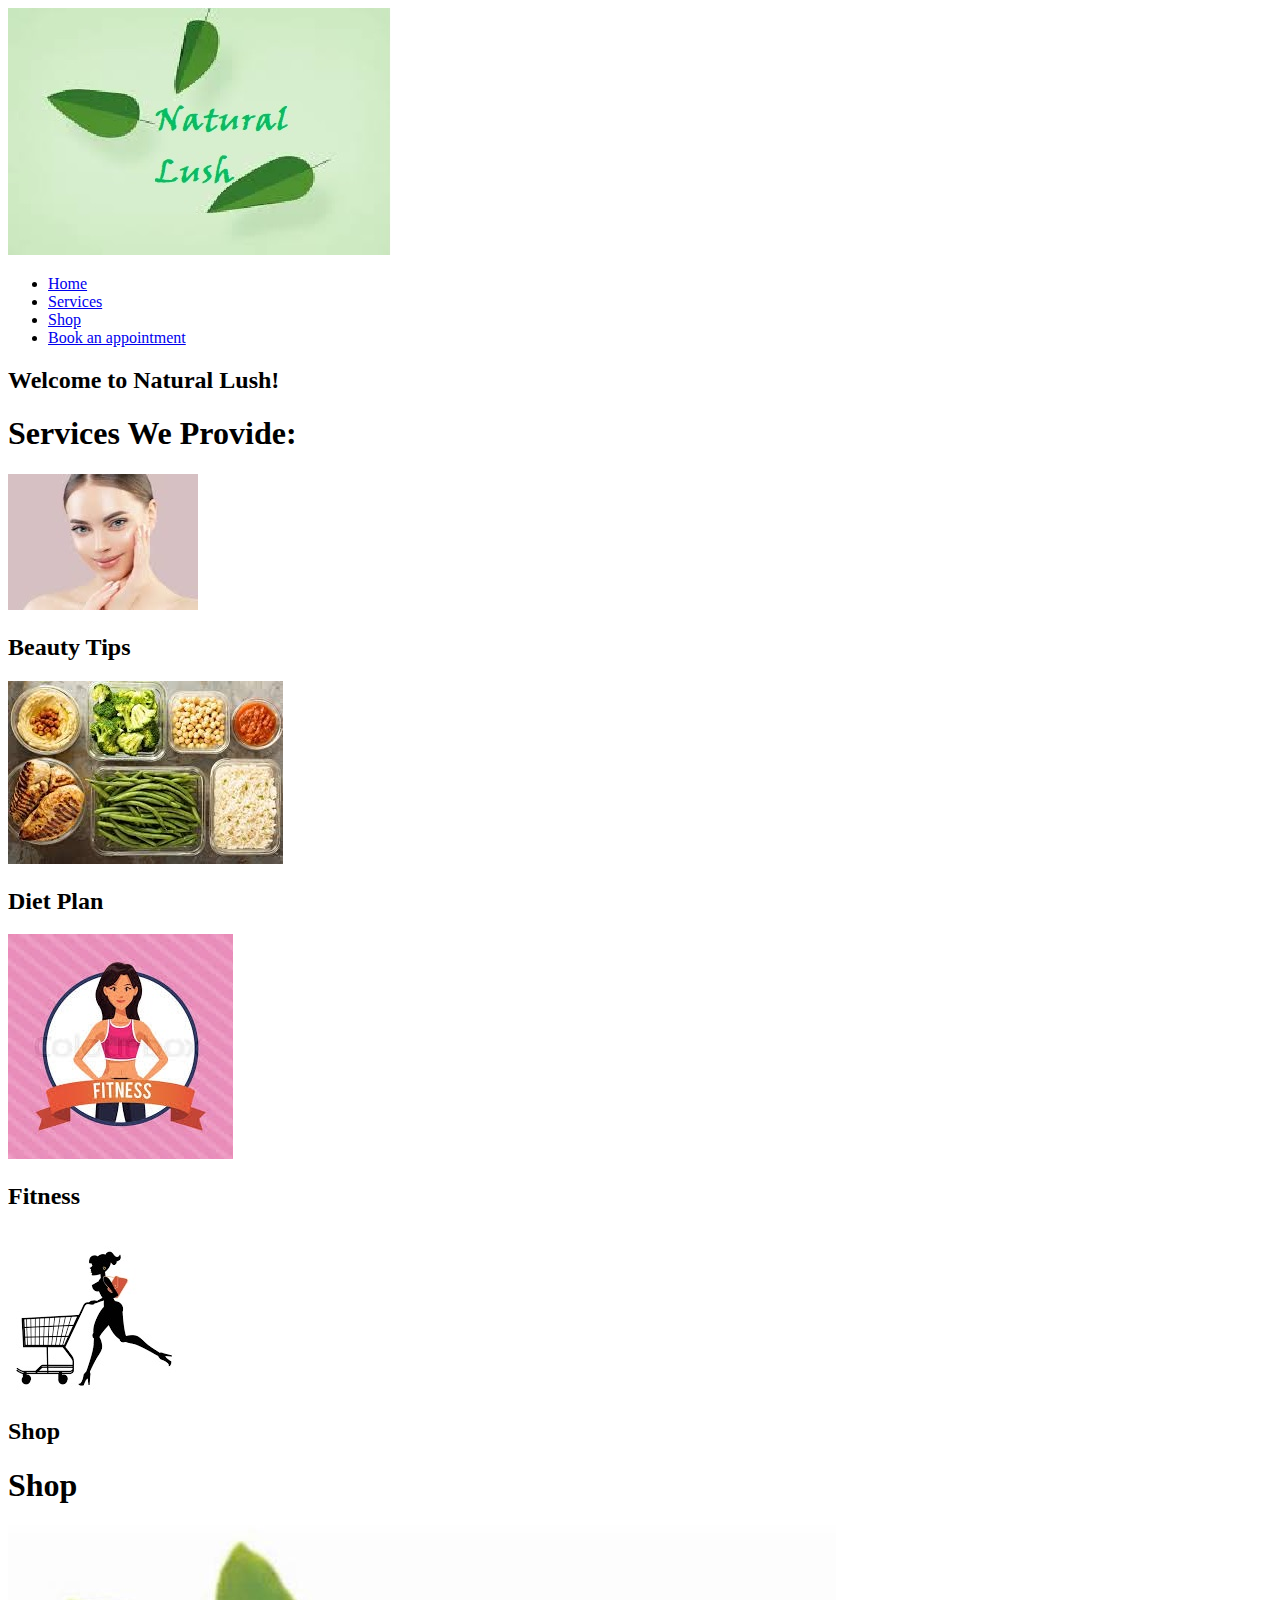
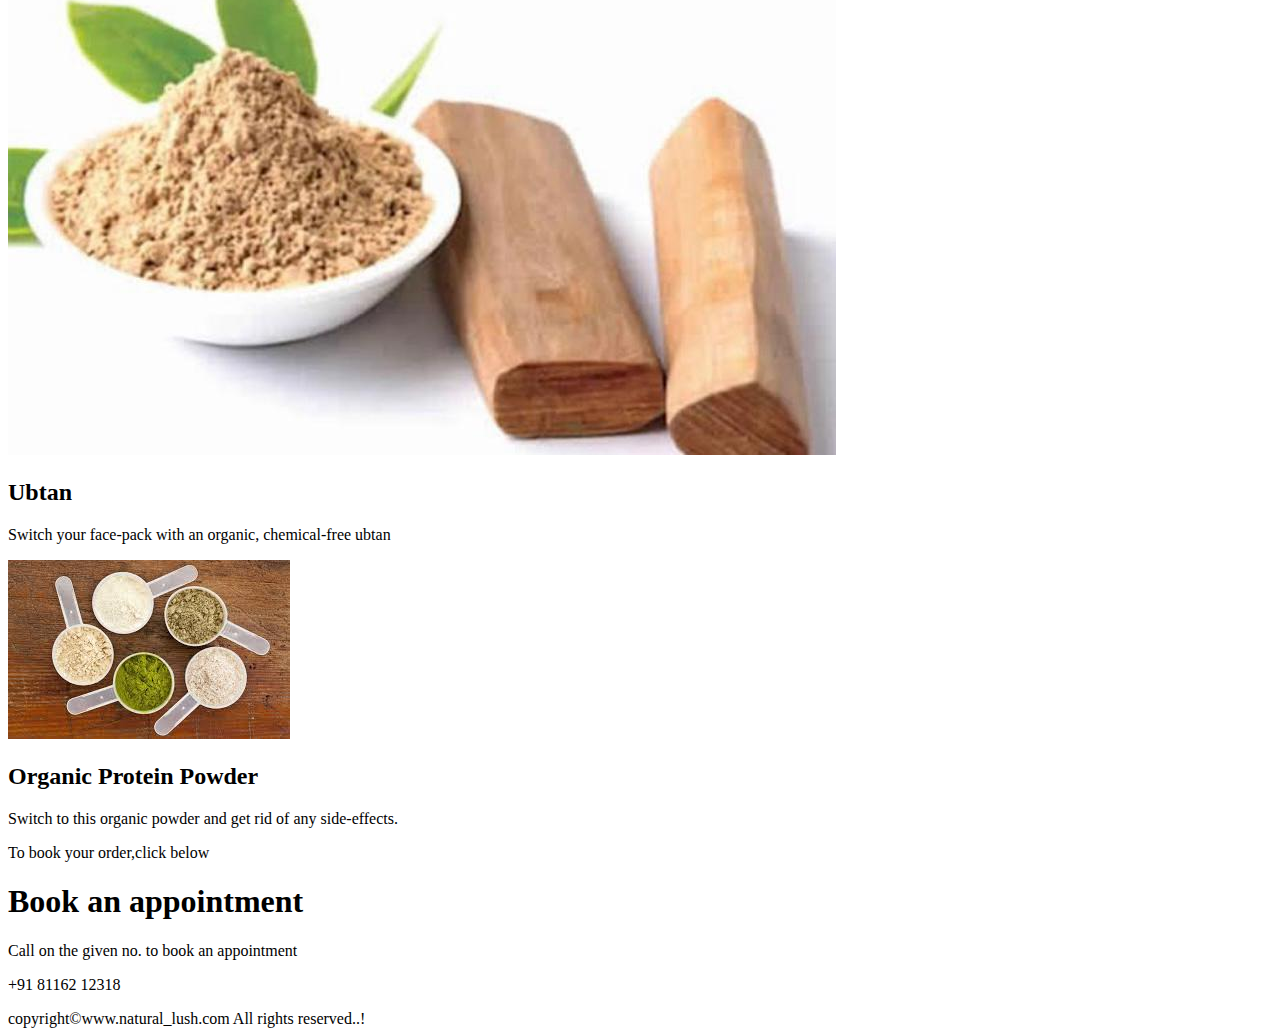
==== index.html @ 85775b46 "Add files via upload" ====
<!DOCTYPE html>
<html lang="en">

<head>
    <meta charset="UTF-8">
    <meta http-equiv="X-UA-Compatible" content="IE=edge">
    <meta name="viewport" content="width=device-width, initial-scale=1.0">
    <title>natural lush</title>
    <link rel="stylesheet" href="css/style.css">
    <link rel="stylesheet" media="screen and (max-width:1264px)" href="css/phone.css">
    <link href="https://fonts.googleapis.com/css2?family=Baloo+Bhai+2&family=Shalimar&display=swap" rel="stylesheet">

</head>

<body>


    <nav id="navbar">
        <div id="logo">
            <img src="logo.jpg" alt="">
        </div>

        <ul>
            <li class="item"><a href="#home">Home</a></li>
            <li class="item"><a href="#services">Services</a></li>
            <li class="item"><a href="#client-section">Shop</a></li>
            <li class="item"><a href="#contact">Book an appointment</a></li>


        </ul>
    </nav>
    <section id="home">
        <h2 class="h-primary">Welcome to Natural Lush!</h2>
    </section>

    <section class="services-container">
        <h1 class="h-primary center">Services We Provide:</h1>
        <div id="services">
            <div class="box">
                <img src="btips.jpg" alt="">
                <h2 class="h-secondary center">Beauty Tips</h2>
            </div>
            <div class="box">
                <img src="diet.jpg" alt="">
                <h2 class="h-secondary center">Diet Plan</h2>
            </div>
            <div class="box">
                <img src="fitn.jpg" alt="">
                <h2 class="h-secondary center">Fitness</h2>
            </div>
            <div class="box">
                <img src="shop.jpg" alt="">
                <h2 class="h-secondary center">Shop</h2>
            </div>
        </div>
    </section>

    <section id="client-section">
        <h1 class="h-primary center">Shop</h1>
        <div id="clients">
            <div class="box">
                <img src="ubtan.jpeg" alt="">
                <h2 class="h-secondary center">Ubtan</h2>
                <p class="center">Switch your face-pack with an organic, chemical-free ubtan </p>
            </div>
            <div class="box">
                <img src="pp.jfif" alt="">
                <h2 class="h-secondary center">Organic Protein Powder</h2>
                <p class="center">Switch to this organic powder and get rid of any side-effects.
                </p>
            </div>
            <p>To book your order,click below</p>
    </section>
    <!-- <div class="client-item">
              <img src="img/tamara-bellis-JoKS3XweV50-unsplash.jpg" alt="our client">
          </div>
          <div class="client-item">
              <img src="img/bruce-mars-AndE50aaHn4-unsplash.jpg" alt="our client">
          </div>
         
          
          <div class="client-item">
              <img src="img/sonnie-hiles-gG70fyu3qsg-unsplash.jpg" alt="our client">
          </div>
        </div> -->

    <section id="contact">
        <h1 class="h-primary center">Book an appointment</h1>
        <p class="center">Call on the given no. to book an appointment</p>
        <p class="center">+91 81162 12318</p>
    </section>

    <footer>
        <div class="center">
            copyright&copy;www.natural_lush.com All rights reserved..!
        </div>
    </footer>

</body>

</html>
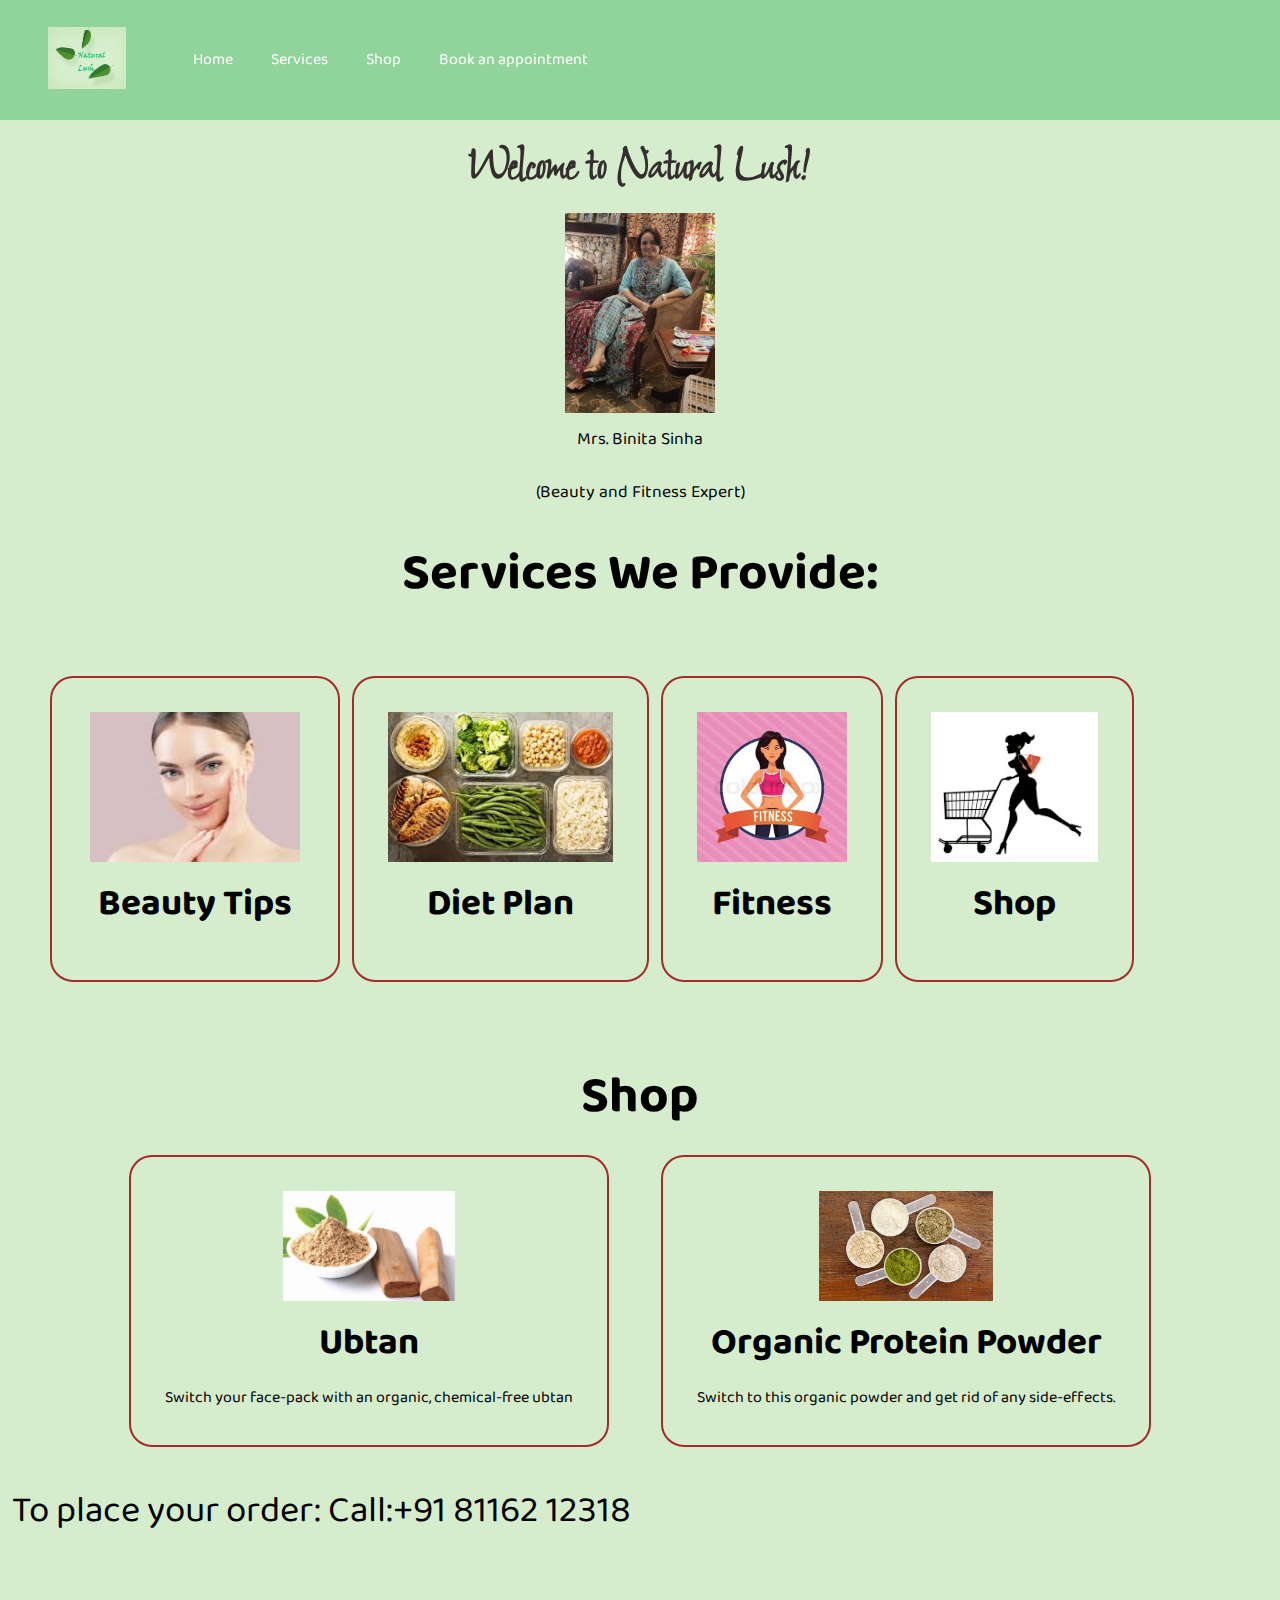
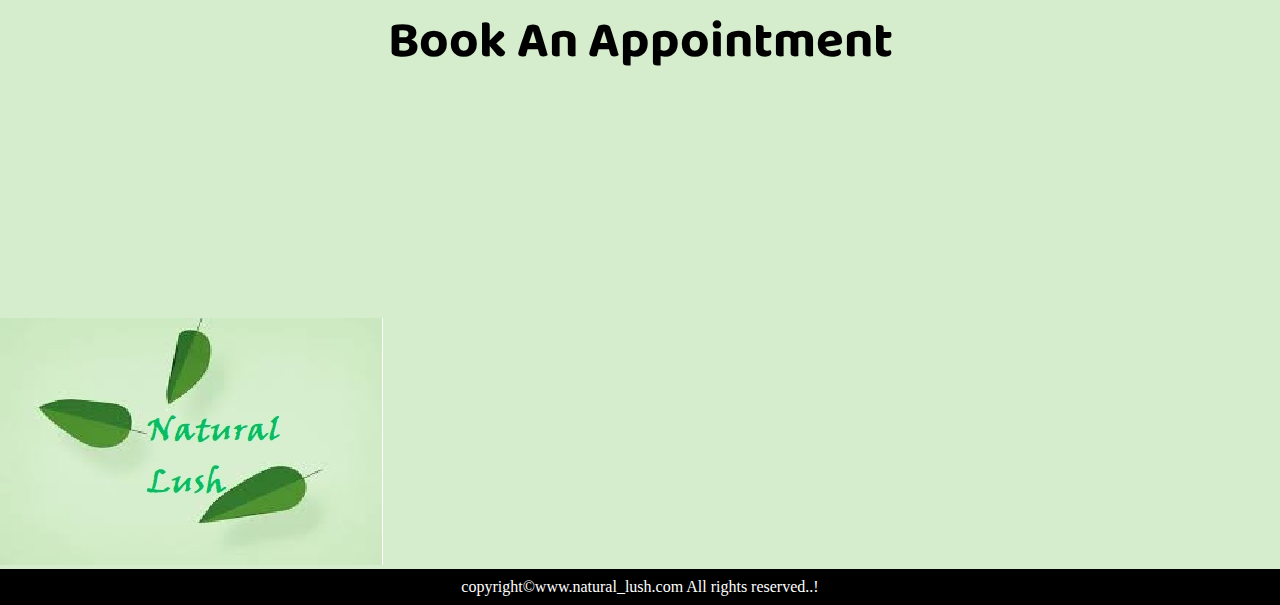
==== commit ca2c5418: "Add files via upload" ====
--- a/index.html
+++ b/index.html
@@ -12,7 +12,7 @@
 
 </head>
 
-<body>
+<body background="bg1.jpg">
 
 
     <nav id="navbar">
@@ -31,6 +31,9 @@
     </nav>
     <section id="home">
         <h2 class="h-primary">Welcome to Natural Lush!</h2>
+        <img src="pic.jpeg" alt="" width="150" height="200">
+        <p class="h-primary center">Mrs. Binita Sinha</p>
+        <p class="h-primary center">(Beauty and Fitness Expert)</p>
     </section>
 
     <section class="services-container">
@@ -69,8 +72,14 @@
                 <p class="center">Switch to this organic powder and get rid of any side-effects.
                 </p>
             </div>
-            <p>To book your order,click below</p>
     </section>
+    <br>
+    <p class="h-secondary">
+        To place your order: Call:+91 81162 12318
+    </p>
+    <br>
+    <br>
+    <h1 class="h-primary center">Book An Appointment</h1>
     <!-- <div class="client-item">
               <img src="img/tamara-bellis-JoKS3XweV50-unsplash.jpg" alt="our client">
           </div>
@@ -85,9 +94,7 @@
         </div> -->
 
     <section id="contact">
-        <h1 class="h-primary center">Book an appointment</h1>
-        <p class="center">Call on the given no. to book an appointment</p>
-        <p class="center">+91 81162 12318</p>
+        <img src="logo.jpg" alt="">
     </section>
 
     <footer>
--- a/css/style.css
+++ b/css/style.css
@@ -0,0 +1,304 @@
+/* css reset */
+*{
+    margin: 0px;
+    padding: 0px;
+
+}
+html{
+    scroll-behavior: smooth;
+}
+
+/* css variables */
+:root{
+    --navbar--height:59PX;
+}
+
+/* NAVIGATION BAR */
+
+#navbar::before{
+    content: "";
+    background-color: rgb(41, 173, 81);
+    position: absolute;
+    top: 0px;
+    left: 0px;
+    height: 100%;
+    width: 100%;
+   
+    z-index: -1;
+    opacity: 0.4;
+}
+
+
+
+/* nav bar :logo and img */
+#logo{
+margin: 34px 45px;
+
+}
+
+#logo img{
+    margin: -7px 3px;
+    height: 62px;
+    align-items: center;
+    width: 78px;
+
+}
+
+/* nav bar: list styling */
+#navbar{
+    position: sticky;
+    display: flex;
+    align-items: center;
+    top: 0px;
+    left: 0px;
+}
+#navbar ul{
+    display:flex;
+    font-family: 'Baloo Bhai 2', cursive;
+
+}
+
+#navbar ul li{
+    /* display:flex; */
+    list-style: none;
+    font-size: 1.3 rem;
+    
+
+}
+#navbar ul li a {
+    color: white;
+    display: block;
+    padding: 2px 19px;
+    border-radius: 18px;
+    text-decoration: none;
+
+}
+#navbar ul li a:hover {
+    color: black(6, 112, 47, 0.959);
+    background-color:white(145, 231, 142)
+
+}
+
+/* home section */
+#home{
+    display: flex;
+    flex-direction: column;
+    padding: 3px 200px;
+    height: 395px;
+    justify-content: center;
+    align-items: center;
+    font-weight: strong;
+    
+}
+#home .h-primary:hover{
+    padding: 3px 23px;
+    /* border: 2px solid white; */
+   
+    margin: 14px ;
+    font-size: 4.2rem;
+    /* border-radius: 10px; */
+    cursor: pointer;
+    
+}
+#home p:hover{
+    padding: 3px 23px;
+    /* border: 2px solid white; */
+   
+    margin: 14px ;
+    font-size: 1.6rem;
+    font-weight: strong;
+    /* border-radius: 10px; */
+    cursor: pointer;
+    
+}
+#home::before{
+    content: "";
+    position: absolute;
+  
+    background: url('../img/beach-1824855.jpg') no-repeat center center/cover;
+    display: flex;
+    top: 0px;
+    left: 0px;
+    height: 79%;
+    width: 100%;
+    z-index: -1;
+    opacity: 0.67;
+
+}
+
+#home h2{
+    
+    font-family: 'Shalimar', Arial, Helvetica, sans-serif;
+    font-size: 3.4rem;
+    color: rgb(53, 46, 46);
+    text-align: center;
+
+}
+#home p{
+    font-family: 'Baloo Bhai 2', Arial, Helvetica, sans-serif;
+
+    color: black;
+    text-align: center;font-size: 1.1rem;
+
+}
+
+/* servoices section */
+#services{
+  margin: 44px;  
+  display: flex;
+
+}
+#services .box {
+    border: 2px solid brown;
+    padding: 34px; ;
+    margin: 4px 6px;
+    border-radius: 23px;
+    /* background: #ebf3f3; */
+    margin-bottom: 18px;
+
+
+}
+
+#services .box img{
+    height: 150px;
+    margin: auto;
+    display: block;
+
+}
+#services .box p{
+    font-family: 'Baloo Bhai 2', cursive;
+    
+}
+
+
+/* clients section */
+
+
+#clients .box {
+    border: 2px solid brown;
+    padding: 34px; ;
+    margin: 4px 26px;
+    border-radius: 23px;
+
+
+}
+#clients{
+    display: flex;
+    justify-content: center;
+    align-items: center;
+
+
+}
+.client-item{
+    padding:34px ;
+}
+#clients .box img{
+    height: 110px;
+    margin: auto;
+    display: block;
+
+}
+#clients .box p{
+    font-family: 'Baloo Bhai 2', cursive;
+}
+/* contact us section */
+
+#contact{
+position: relative;
+margin: 222px 0px auto;
+
+}
+#contact h1{
+    font-size: 3.3rem;
+    color: white;
+}
+#contact::before{
+content: "";
+position: absolute;
+width: 100%;
+height: 100%;
+z-index: -1;
+opacity: 0.96;
+background: url(../img/paris-4056742.jpg) no-repeat center center/cover;
+
+ 
+}
+#contact-box{
+    display: flex;
+    justify-content: center;
+    align-items: center;
+    padding-bottom: 34px;
+    
+
+}
+#contact-box form{
+    width: 40%;
+    
+
+
+}
+#contact-box label{
+    font-family: 'Baloo Bhai 2', cursive;
+color: white;
+    font-size: 1.8rem;
+    font-weight: strong;
+border-radius:9px ;
+
+
+
+}
+#contact-box input , #contact-box textarea{
+width: 100%;
+padding: 0.5rem;
+
+}
+
+/* footer area */
+footer{
+    background: black;
+    color: white;
+    
+    padding: 9px 20px;
+
+}
+
+/* utility classes */
+.h-primary{
+    font-family: 'Baloo Bhai 2', cursive;
+    font-size: 3.2rem;
+    padding: 12px;
+
+}
+.h-secondary{
+    font-family: 'Baloo Bhai 2', cursive;
+    font-size: 2.3rem;
+    padding: 12px;
+
+}
+.btn{
+    padding: 3px 23px;
+    border: 2px solid white;
+    background-color: rgb(219, 87, 87);
+    color: white;
+    margin: 14px ;
+    font-size: 0.8rem;
+    border-radius: 10px;
+    cursor: pointer;
+    
+
+}
+.btn:hover{
+    padding: 3px 23px;
+    border: 2px solid white;
+    background-color: rgb(219, 87, 87);
+    color: white;
+    margin: 14px ;
+    font-size: 1.2rem;
+    border-radius: 10px;
+    cursor: pointer;
+    
+
+}
+.center{
+text-align: center;
+}--- a/css/phone.css
+++ b/css/phone.css
@@ -0,0 +1,84 @@
+#navbar{
+    flex-direction: column;
+
+}
+#navbar ul li a{
+    flex-direction: column;
+    font-size: 1rem;
+    padding: 0px 7px;
+    padding-bottom: 8px;
+}
+#home p {
+    font-size: 10px;
+}
+#home h2 {
+    font-family: 'Shalimar', cursive;
+    font-size: 2.2rem;
+    color: rgb(53, 46, 46);
+    text-align: center;
+}
+
+#home{
+height: 258px;
+width :auto;
+padding: 3px 28px;
+
+}
+#home::before{
+height: 400px;
+
+
+}
+#home p{
+    font-size: 13px;
+
+}
+
+#services{
+flex-direction: column;
+}
+#services .box{
+    padding: 14px;
+    margin: 2px 0px;
+    margin-bottom: 20px;
+
+}
+
+
+
+#clients{
+    flex-direction: column;
+  flex-wrap: wrap;
+   
+}
+
+#clients img{
+    width: 76px;
+    padding:22px 22px ;
+    height: auto;
+}
+
+
+
+
+#contact-box form{
+    align-items: center;
+width: 70% ;
+
+}
+
+
+
+#footer{
+
+
+}
+
+.h-primary{
+    font-size: 26px;
+}
+
+.btn{
+    font-size: 13px;
+    padding: 4px 8px;
+}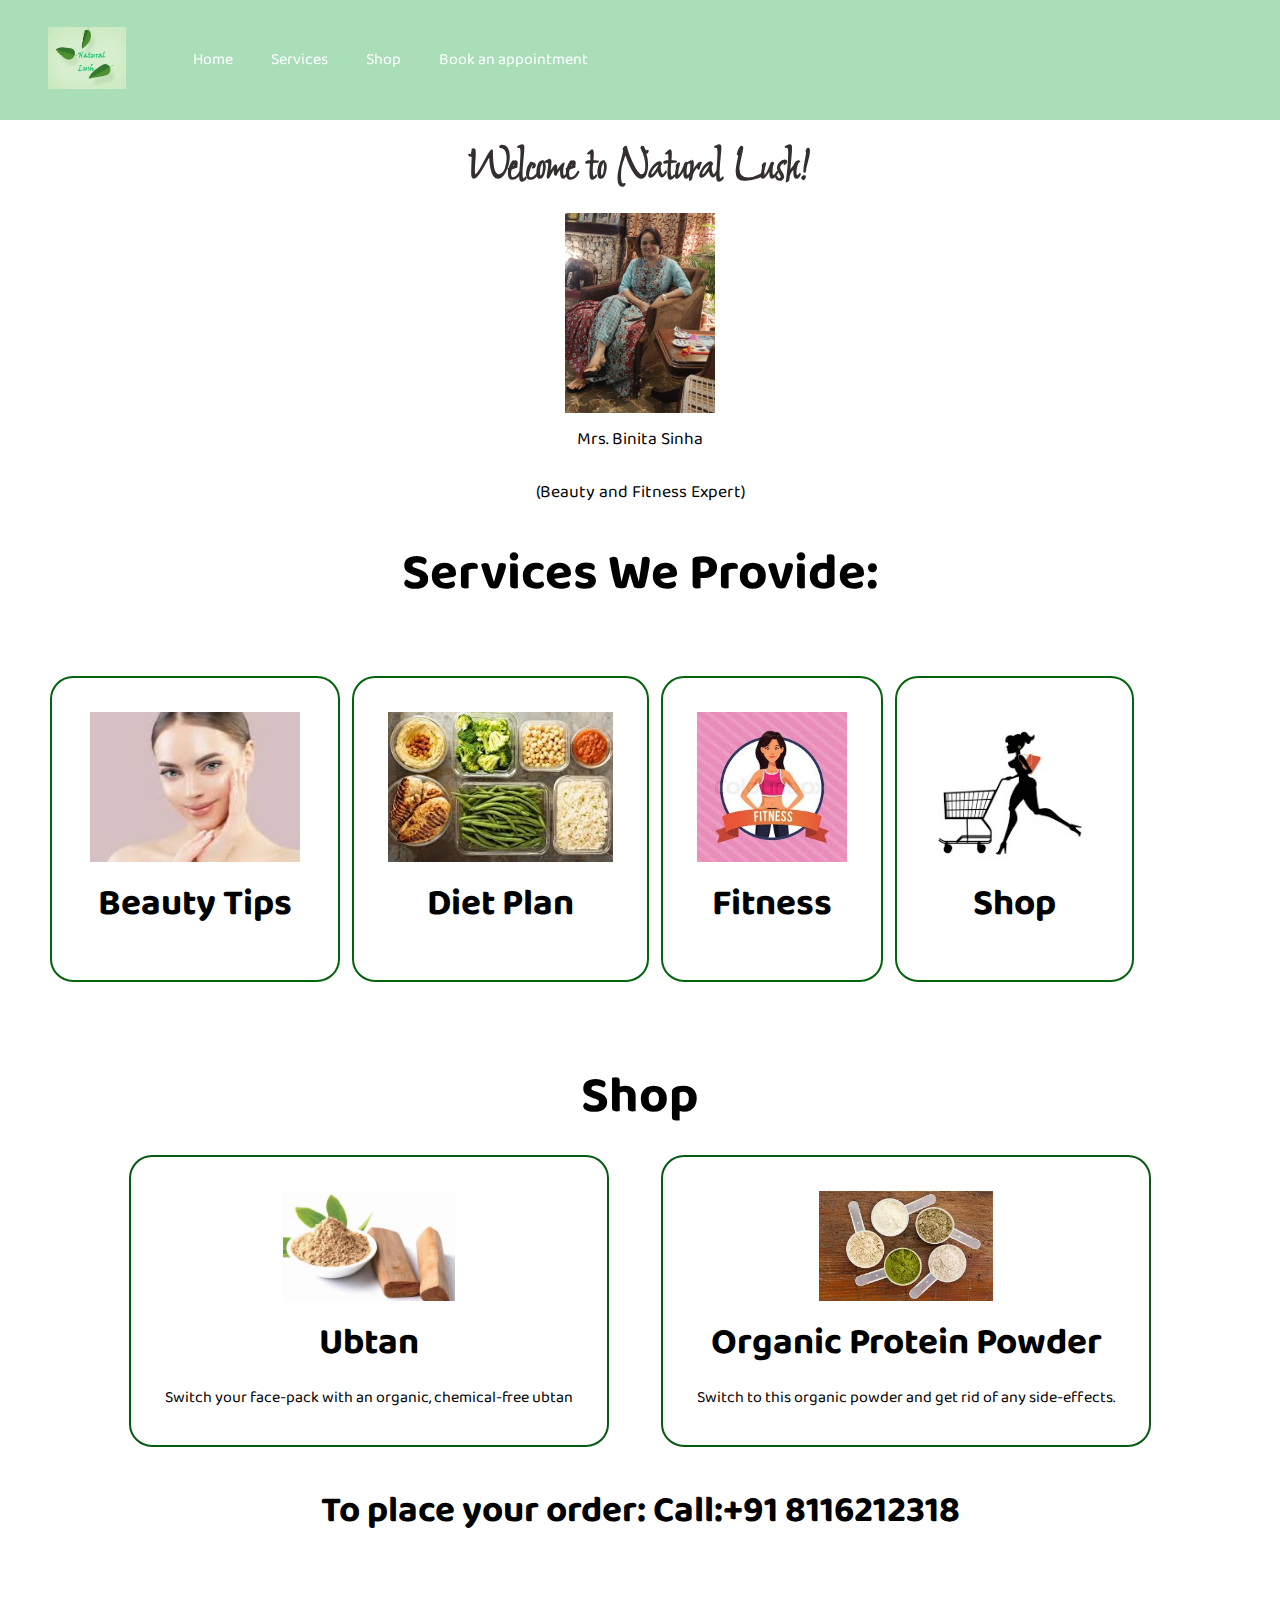
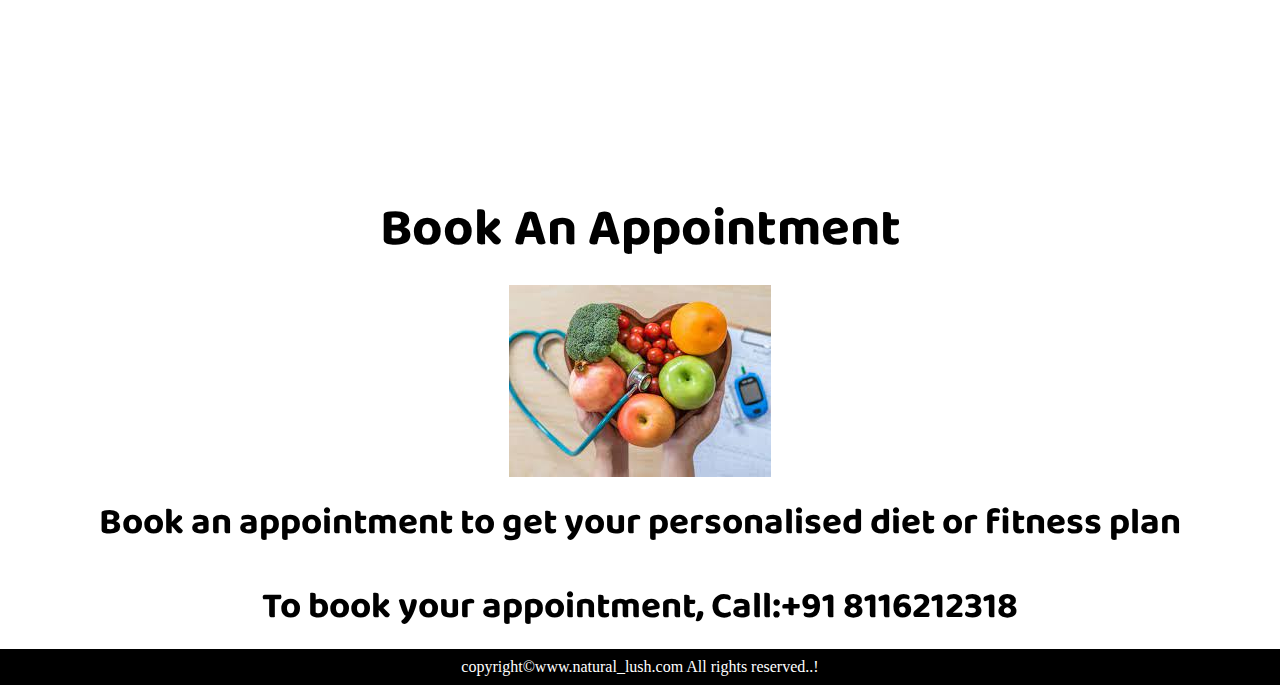
==== commit 5c613aea: "Add files via upload" ====
--- a/index.html
+++ b/index.html
@@ -17,7 +17,7 @@
 
     <nav id="navbar">
         <div id="logo">
-            <img src="logo.jpg" alt="">
+            <img src="img/logo.jpg" alt="">
         </div>
 
         <ul>
@@ -31,7 +31,7 @@
     </nav>
     <section id="home">
         <h2 class="h-primary">Welcome to Natural Lush!</h2>
-        <img src="pic.jpeg" alt="" width="150" height="200">
+        <img src="img/pic.jpeg" alt="" width="150" height="200">
         <p class="h-primary center">Mrs. Binita Sinha</p>
         <p class="h-primary center">(Beauty and Fitness Expert)</p>
     </section>
@@ -40,19 +40,19 @@
         <h1 class="h-primary center">Services We Provide:</h1>
         <div id="services">
             <div class="box">
-                <img src="btips.jpg" alt="">
+                <img src="img/btips.jpg" alt="">
                 <h2 class="h-secondary center">Beauty Tips</h2>
             </div>
             <div class="box">
-                <img src="diet.jpg" alt="">
+                <img src="img/diet.jpg" alt="">
                 <h2 class="h-secondary center">Diet Plan</h2>
             </div>
             <div class="box">
-                <img src="fitn.jpg" alt="">
+                <img src="img/fitn.jpg" alt="">
                 <h2 class="h-secondary center">Fitness</h2>
             </div>
             <div class="box">
-                <img src="shop.jpg" alt="">
+                <img src="img/shop.jpg" alt="">
                 <h2 class="h-secondary center">Shop</h2>
             </div>
         </div>
@@ -62,24 +62,19 @@
         <h1 class="h-primary center">Shop</h1>
         <div id="clients">
             <div class="box">
-                <img src="ubtan.jpeg" alt="">
+                <img src="img/ubtan.jpeg" alt="">
                 <h2 class="h-secondary center">Ubtan</h2>
                 <p class="center">Switch your face-pack with an organic, chemical-free ubtan </p>
             </div>
             <div class="box">
-                <img src="pp.jfif" alt="">
+                <img src="img/pp.jfif" alt="">
                 <h2 class="h-secondary center">Organic Protein Powder</h2>
                 <p class="center">Switch to this organic powder and get rid of any side-effects.
                 </p>
             </div>
     </section>
     <br>
-    <p class="h-secondary">
-        To place your order: Call:+91 81162 12318
-    </p>
-    <br>
-    <br>
-    <h1 class="h-primary center">Book An Appointment</h1>
+    <h3 class="h-secondary center">To place your order: Call:+91 8116212318</h3>
     <!-- <div class="client-item">
               <img src="img/tamara-bellis-JoKS3XweV50-unsplash.jpg" alt="our client">
           </div>
@@ -94,7 +89,14 @@
         </div> -->
 
     <section id="contact">
-        <img src="logo.jpg" alt="">
+        <h1 class="h-primary center">Book An Appointment</h1>
+        <p class="center">
+            <img src="img/last.jfif" alt="">
+        </p>
+        <div class="box">
+            <h3 class="h-secondary center">Book an appointment to get your personalised diet or fitness plan</h3>
+            <h3 class="h-secondary center">To book your appointment, Call:+91 8116212318</h3>
+        </div>
     </section>
 
     <footer>
--- a/css/style.css
+++ b/css/style.css
@@ -149,7 +149,7 @@
 
 }
 #services .box {
-    border: 2px solid brown;
+    border: 2px solid rgb(3, 100, 11);
     padding: 34px; ;
     margin: 4px 6px;
     border-radius: 23px;
@@ -175,7 +175,7 @@
 
 
 #clients .box {
-    border: 2px solid brown;
+    border: 2px solid rgb(7, 90, 18);
     padding: 34px; ;
     margin: 4px 26px;
     border-radius: 23px;
@@ -210,7 +210,7 @@
 }
 #contact h1{
     font-size: 3.3rem;
-    color: white;
+    color: black;
 }
 #contact::before{
 content: "";
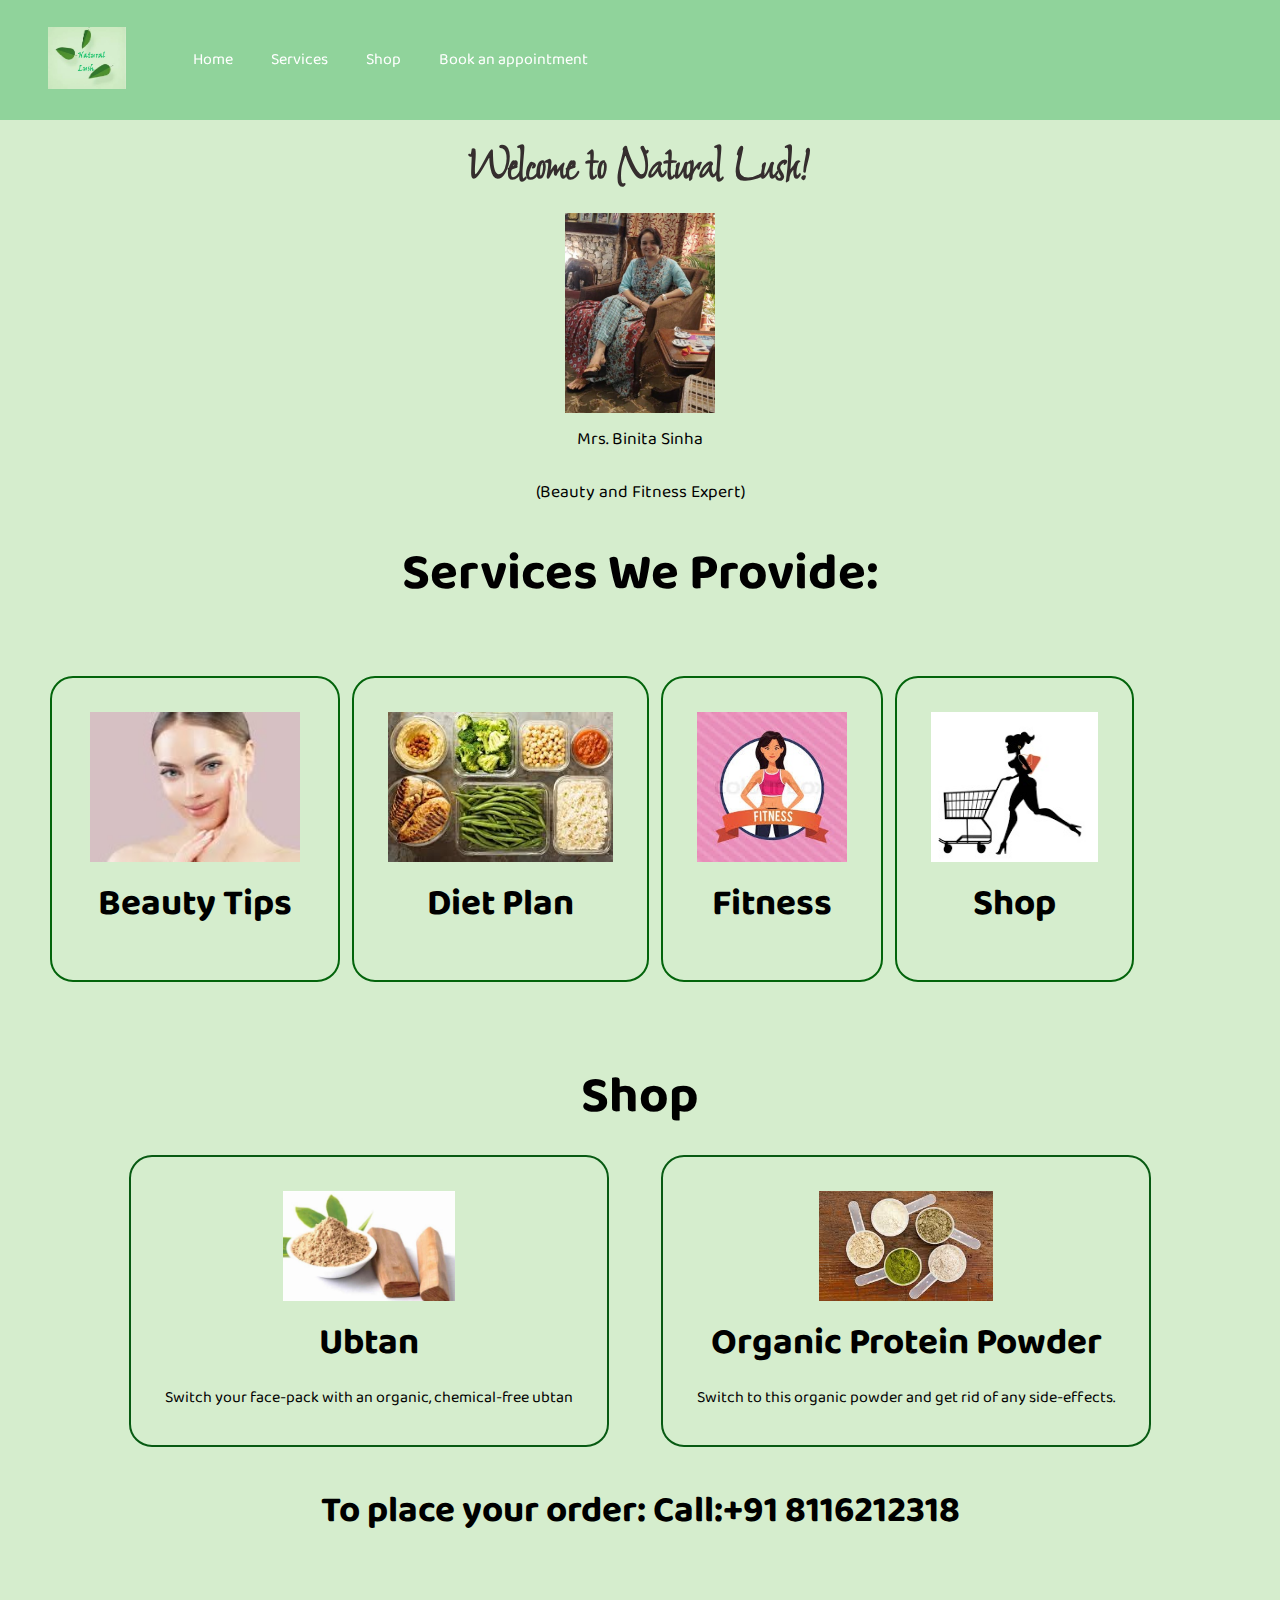
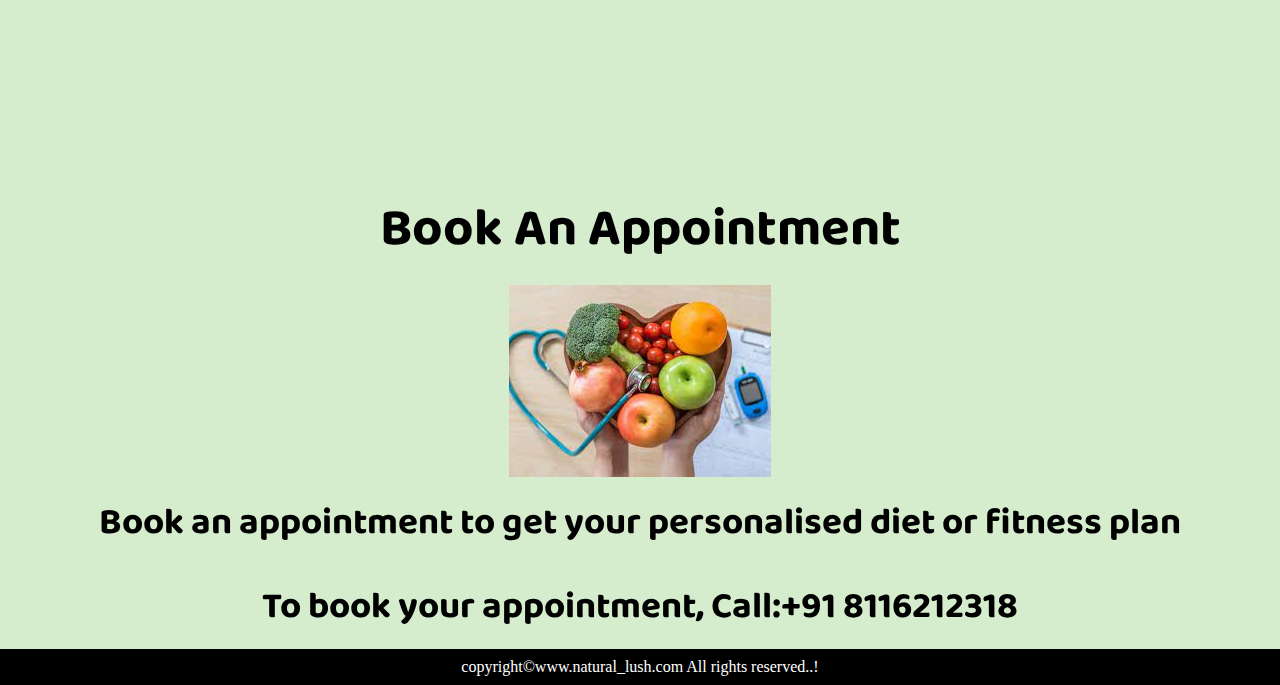
==== commit 6481b469: "Add files via upload" ====
--- a/index.html
+++ b/index.html
@@ -12,7 +12,7 @@
 
 </head>
 
-<body background="bg1.jpg">
+<body background="img/bg1.jpg">
 
 
     <nav id="navbar">
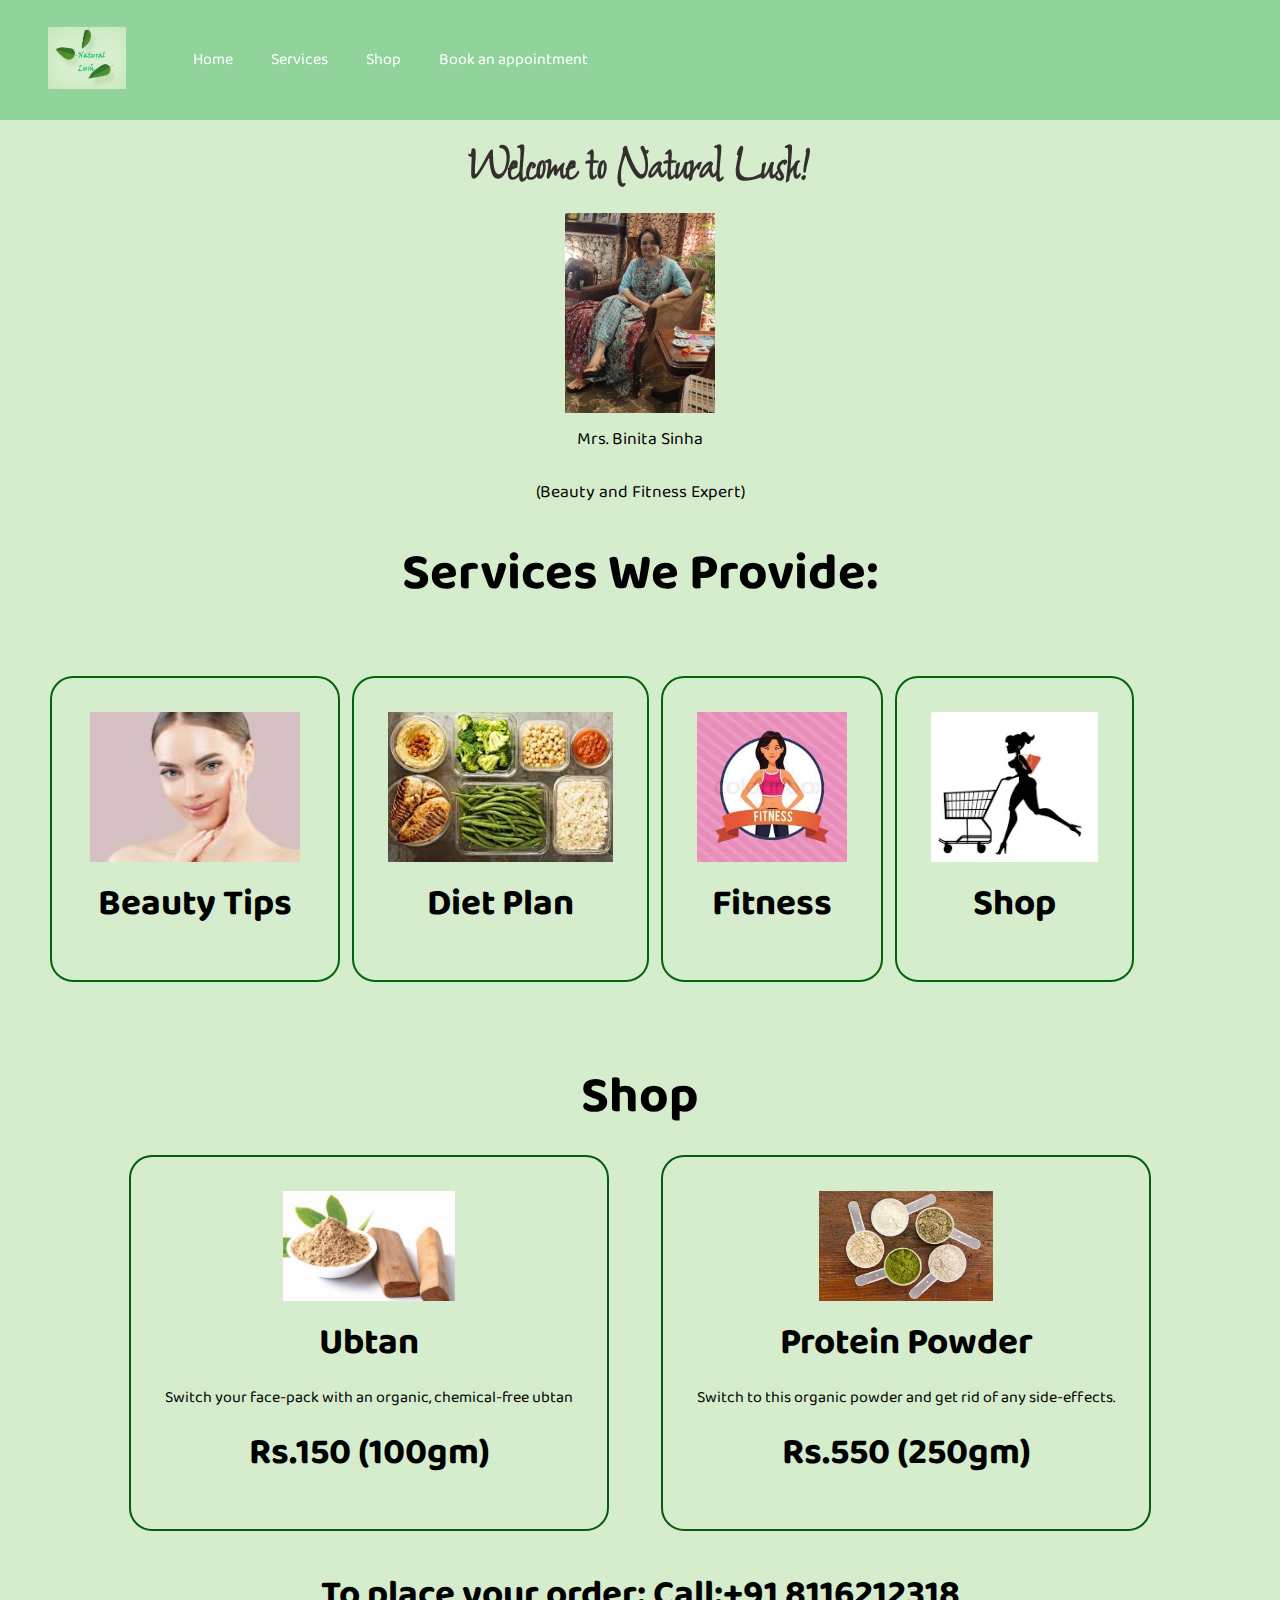
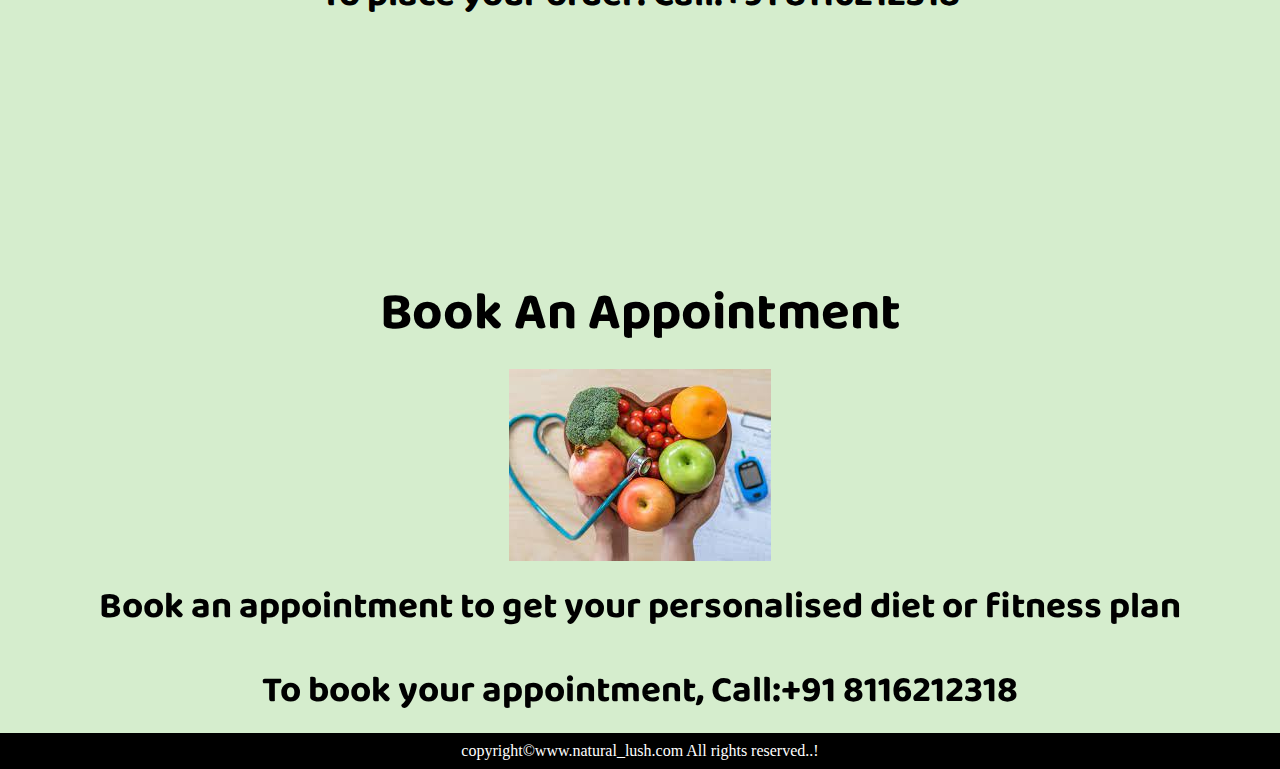
==== commit ea3cbe82: "Add files via upload" ====
--- a/index.html
+++ b/index.html
@@ -65,12 +65,14 @@
                 <img src="img/ubtan.jpeg" alt="">
                 <h2 class="h-secondary center">Ubtan</h2>
                 <p class="center">Switch your face-pack with an organic, chemical-free ubtan </p>
+                <h4 class="h-secondary center">Rs.150 (100gm)</h4>
             </div>
             <div class="box">
                 <img src="img/pp.jfif" alt="">
-                <h2 class="h-secondary center">Organic Protein Powder</h2>
+                <h2 class="h-secondary center">Protein Powder</h2>
                 <p class="center">Switch to this organic powder and get rid of any side-effects.
                 </p>
+                <h6 class="h-secondary center">Rs.550 (250gm)</h6>
             </div>
     </section>
     <br>
